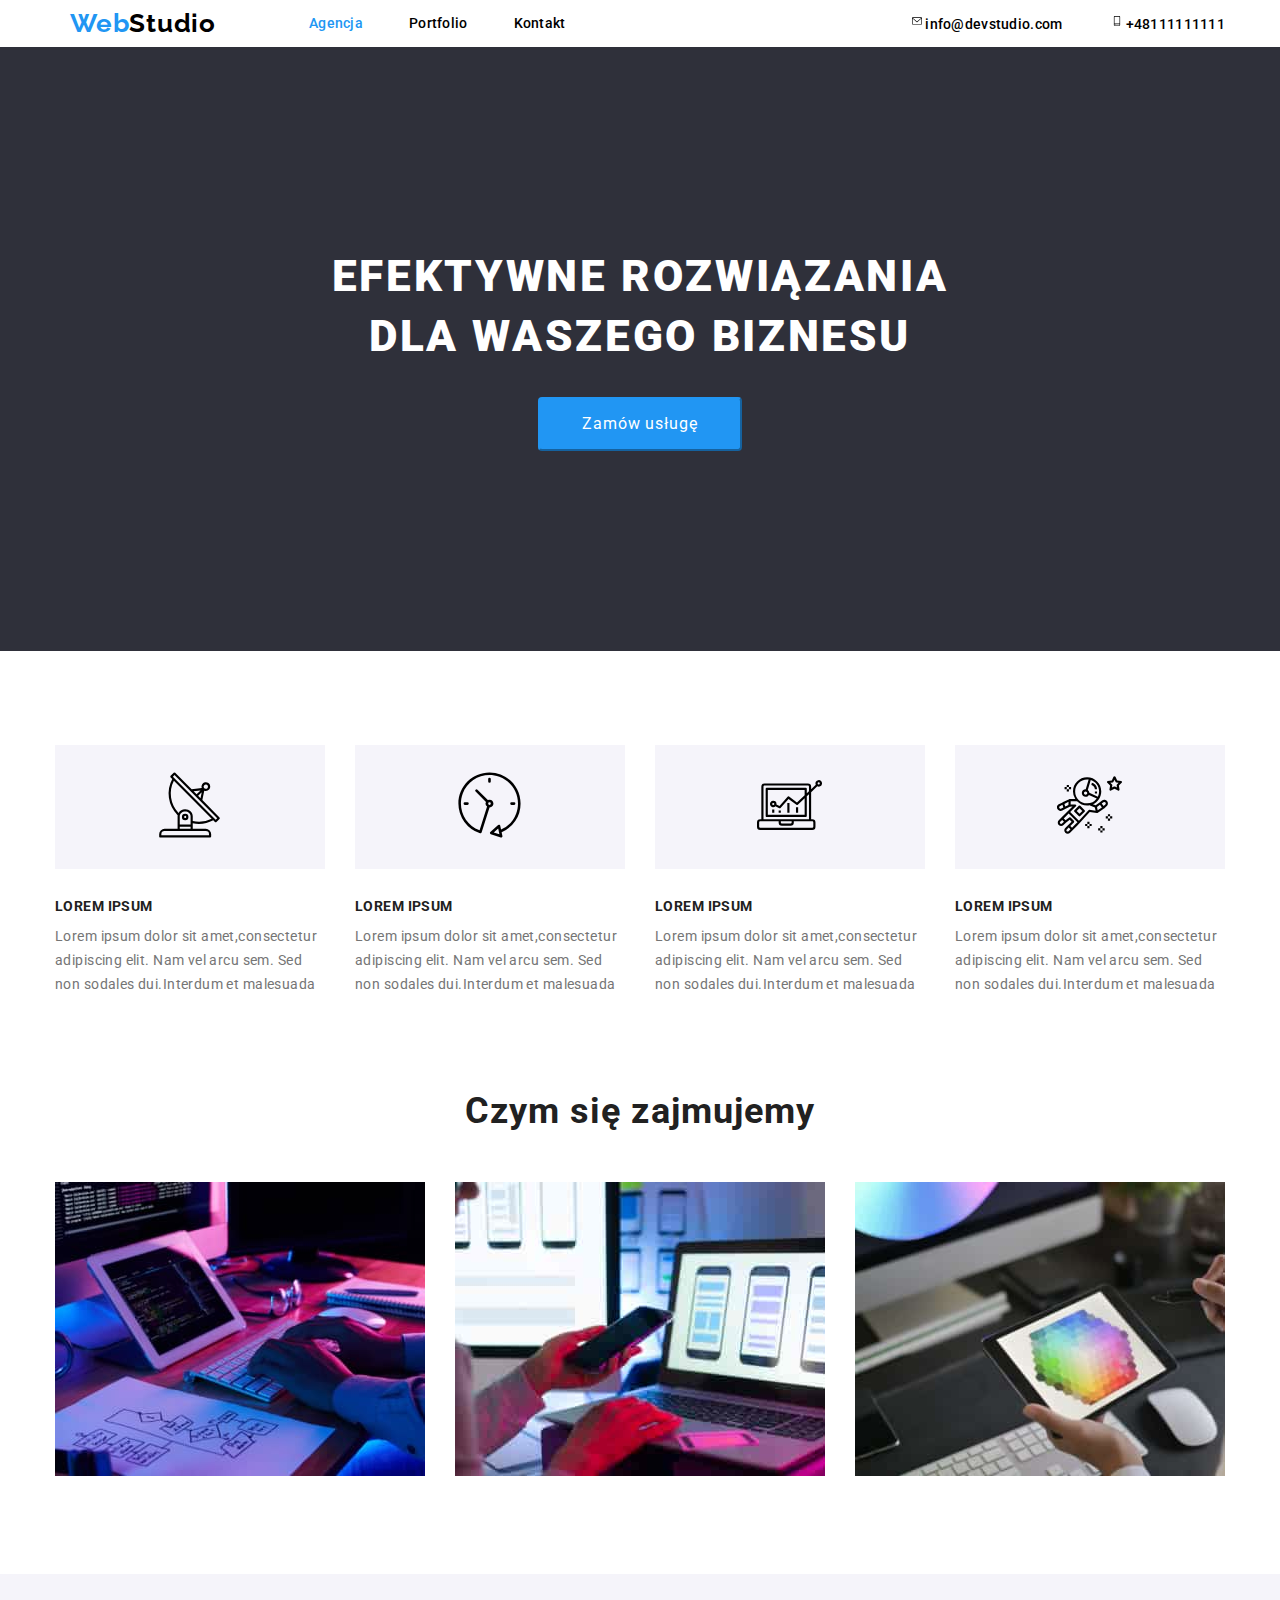
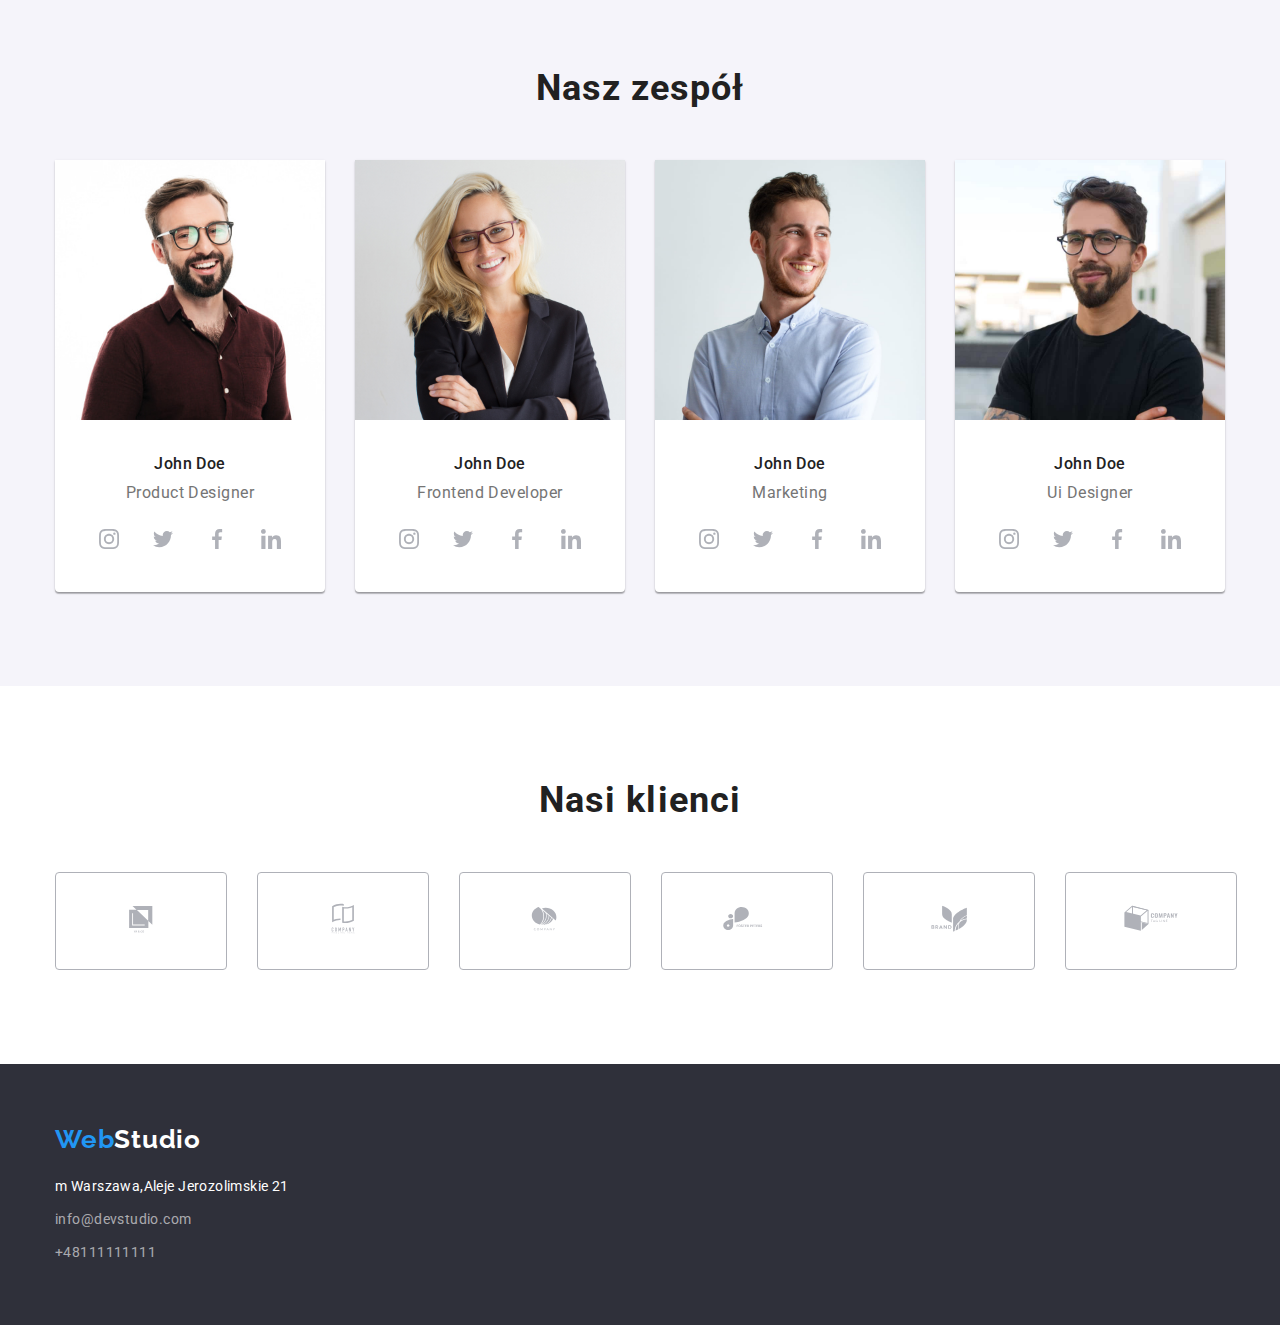
==== index.html @ e97cb391 "after adding icons" ====
<!DOCTYPE html>
<html lang="pl">
	<head>
		<meta charset="UTF-8" />
		<meta http-equiv="X-UA-Compatible" content="IE=edge" />
		<meta name="viewport" content="width=device-width, initial-scale=1.0" />
		<title>Zadanie domowe dla studentow#</title>
		<link rel="preconnect" href="https://fonts.googleapis.com" />
		<link rel="preconnect" href="https://fonts.gstatic.com" crossorigin />

		<link
			rel="stylesheet"
			href="https://cdnjs.cloudflare.com/ajax/libs/modern-normalize/1.0.0/modern-normalize.min.css" />
		<link
			href="https://fonts.googleapis.com/css2?family=Raleway:wght@700&family=Roboto:wght@400;500;700;900&display=swap"
			rel="stylesheet" />
		<link rel="stylesheet" href="css\style.css" />
	</head>
	<body>
		<div class="container"> <!-- container header -->
		
			<header class="headersize">
			<p>
				<a class="logo-size link logo" href="index.html"
					><strong
						><span class="link web-logo">Web</span></span
						><span class="link studio-logo">Studio</span></strong
					></a
				>
			</p>
				<ul class="menu">
					<li>
						<a class="fontsize-link link agencjamargin" href="index.html"
							><span class="link active-color">Agencja</span></a>
					</li>
					<li>
						<a class="fontsize-link link portfoliomargin" href="portfolio.html">Portfolio</a>
					</li> 
					<li>
						<a class="fontsize-link link" href="#">Kontakt</a>
					</li>
				</ul>
			<ul class="contactus">
				<li>
					<a class="fontsize-link link mailto" href="mailto:info@devstudio.com">
						<svg class="icon-envelope" width="10" height="16">
					<use href=".\images\icons.svg#icon-envelope"></use>
					</svg>
						info@devstudio.com</a>
				</li>
				<li>
					<a class="fontsize-link link callus" href="tel:+48111111111">
						<svg class="icon-smartphone" width="10" height="16">
							<use href=".\images\icons.svg#icon-smartphone"></use>
							</svg>
							+48111111111</a>
				</li>
			</ul>
			</header>
</div> <!-- koniec container header -->
			<main>
				<section class="container1">
					<div class="main-title-background">
						<h1 class="maintitle">EFEKTYWNE ROZWIĄZANIA DLA WASZEGO BIZNESU</h1>
						<button class="colorbutton pointer" type="button">
							Zamów usługę
						</button>
					</div>
				</section>
				<section class="section2 container">
					<ul class="loremipsum">
						<li>
							<div class="iconbackground">
							<svg class="icon-antenna1" width="65" height="70">
								<use href=".\images\icons.svg#icon-antenna1"></use>
								</svg>
								</div>
							<h2 class="sidetitle">LOREM IPSUM</h2>
							<p class="text1">
								Lorem ipsum dolor sit amet,consectetur adipiscing elit. Nam vel
								arcu sem. Sed non sodales dui.Interdum et malesuada
							</p>
						</li>
						<li>
							<div class="iconbackground">
								<svg class="icon-clock1" width="65" height="70">
									<use href=".\images\icons.svg#icon-clock1"></use>
									</svg>
							</div>
							

							<h2 class="sidetitle">LOREM IPSUM</h2>
							<p class="text1">
								Lorem ipsum dolor sit amet,consectetur adipiscing elit. Nam vel
								arcu sem. Sed non sodales dui.Interdum et malesuada
							</p>
						</li>
						<li>
							<div class="iconbackground">
								<svg class="icon-diagram1" width="65" height="70">
									<use href=".\images\icons.svg#icon-diagram1"></use>
									</svg>
							</div>
							<h2 class="sidetitle">LOREM IPSUM</h2>
							<p class="text1">
								Lorem ipsum dolor sit amet,consectetur adipiscing elit. Nam vel
								arcu sem. Sed non sodales dui.Interdum et malesuada
							</p>
						</li>
						<li>
							<div class="iconbackground">
								<svg class="icon-astronaut1" width="65" height="70">
									<use href=".\images\icons.svg#icon-astronaut1"></use>
									</svg>
							</div>
							<h2 class="sidetitle">LOREM IPSUM</h2>
							<p class="text1">
								Lorem ipsum dolor sit amet,consectetur adipiscing elit. Nam vel
								arcu sem. Sed non sodales dui.Interdum et malesuada
							</p>
						</li>
					</ul>
				</section>
				<section class="section container">
					<div>
						<h3 class="team">Czym się zajmujemy</h3>
						<ul class="job">
							<li>
								<img class="jobphoto"
									src=".\images\klawiatura.jpg"
									alt="klawiatura"
									width="370"
									height="294" />
							</li>
							<li>
								<img class="jobphoto"
									src=".\images\laptop.jpg"
									alt="laptop"
									width="370"
									height="294" />
							</li>
							<li>
								<img class="jobphoto1"
									src=".\images\tablet.jpg"
									alt="tablet"
									width="370"
									height="294" />
							</li>
						</ul>
					</div>
				</section>
				<section class="section1 <!-- container1 -->">
					<div class="teamimages container1">
						<h2 class="team1">Nasz zespół</h2>
						<ul class="ourteam">
							<li class="imgborder">
								<img class="teamphoto"
									src=".\images\productdesigner.jpg"
									alt="product designer"
									width="270"
									height="260" />
								<h3 class="imgtitle">John Doe</h3>
								<p class="imgtitle2">Product Designer</p>
								<!-- <div class="social"> -->
								<ul class="sociallinks">
									<li>
										<a class="testborder" href="#">
										<svg class="icon-instagram2" width="20" height="20">
											<use href=".\images\icons.svg#icon-instagram2"></use>
											</svg></a>
									</li>
									<li>
										<a class="testborder" href="#">
										<svg class="icon-twitter1" width="20" height="20">
											<use href=".\images\icons.svg#icon-twitter1"></use>
											</svg></a>
									</li>
									<li>
										<a class="testborder" href="#">
										<svg class="icon-facebook1" width="20" height="20">
											<use href=".\images\icons.svg#icon-facebook1"></use>
											</svg></a>
									</li>
									<li>
										<a class="testborder" href="#">
										<svg class="icon-linkedin1" width="20" height="20">
											<use href=".\images\icons.svg#icon-linkedin1"></use>
											</svg></a>
									</li>
								</ul>
								<!-- </div> -->
							</li>
							<li class="imgborder">
								<img class="teamphoto"
									src=".\images\frontenddeveloper.jpg"
									alt="frontend developer"
									width="270"
									height="260" />
								<h3 class="imgtitle">John Doe</h3>
								<p class="imgtitle2">Frontend Developer</p>
							<!-- 	<div class="social"> -->
								<ul class="test">
									<li>
										<a class="testborder" href="#">
										<svg class="icon-instagram2" width="20" height="20">
											<use href=".\images\icons.svg#icon-instagram2"></use>
											</svg></a>
									</li>
									<li>
										<a class="testborder" href="#">
										<svg class="icon-twitter1" width="20" height="20">
											<use href=".\images\icons.svg#icon-twitter1"></use>
											</svg></a>
									</li>
									<li>
										<a class="testborder" href="#">
										<svg class="icon-facebook1" width="20" height="20">
											<use href=".\images\icons.svg#icon-facebook1"></use>
											</svg></a>
									</li>
									<li>
										<a class="testborder" href="#">
										<svg class="icon-linkedin1" width="20" height="20">
											<use href=".\images\icons.svg#icon-linkedin1"></use>
											</svg></a>
									</li>
								</ul>
								<!-- </div> -->
							</li>
							<li class="imgborder">
								<img class="teamphoto"
									src=".\images\marketing.jpg"
									alt="marketing"
									width="270"
									height="260" />
								<h3 class="imgtitle">John Doe</h3>
								<p class="imgtitle2">Marketing</p>
								<!-- <div class="social"> -->
									<ul class="test">
										<li>
											<a class="testborder" href="#">
											<svg class="icon-instagram2" width="20" height="20">
												<use href=".\images\icons.svg#icon-instagram2"></use>
												</svg></a>
										</li>
										<li>
											<a class="testborder" href="#">
											<svg class="icon-twitter1" width="20" height="20">
												<use href=".\images\icons.svg#icon-twitter1"></use>
												</svg></a>
										</li>
										<li>
											<a class="testborder" href="#">
											<svg class="icon-facebook1" width="20" height="20">
												<use href=".\images\icons.svg#icon-facebook1"></use>
												</svg></a>
										</li>
										<li>
											<a class="testborder" href="#">
											<svg class="icon-linkedin1" width="20" height="20">
												<use href=".\images\icons.svg#icon-linkedin1"></use>
												</svg></a>
										</li>
									</ul>
								<!-- </div> -->
							</li>
								<li class="imgborder">
								<img class="teamphoto"
									src=".\images\uidesigner.jpg"
									alt="ui designer"
									width="270"
									height="260" />
								<h3 class="imgtitle">John Doe</h3>
								<p class="imgtitle2">Ui Designer</p>
								<!-- <div class="social"> -->
								<ul class="test">
									<li>
										<a class="testborder" href="#">
										<svg class="icon-instagram2" width="20" height="20">
											<use href=".\images\icons.svg#icon-instagram2"></use>
											</svg></a>
									</li>
									<li>
										<a class="testborder" href="#">
										<svg class="icon-twitter1" width="20" height="20">
											<use href=".\images\icons.svg#icon-twitter1"></use>
											</svg></a>
									</li>
									<li>
										<a class="testborder" href="#">
										<svg class="icon-facebook1" width="20" height="20">
											<use href=".\images\icons.svg#icon-facebook1"></use>
											</svg></a>
									</li>
									<li>
										<a class="testborder" href="#">
										<svg class="icon-linkedin1" width="20" height="20">
											<use href=".\images\icons.svg#icon-linkedin1"></use>
											</svg></a>
									</li>
								</ul>
							<!-- </div> -->
							</li>
						</ul>
					</div>
				</section>
				<section class="section container">
					<div>
						<h3 class="ourcustomers">Nasi klienci</h3>
						<ul class="customers">
							<li class="customerborder">
								<svg class="icon-logo" width="106" height="60">
									<use href="./images/icons.svg#icon-logo"></use>
									</svg>
							</li>
							<li class="customerborder">
								<svg class="icon-logo1" width="106" height="60">
									<use href="./images/icons.svg#icon-logo1"></use>
									</svg>
							</li>
							<li class="customerborder">
								<svg class="icon-logo2" width="106" height="60">
									<use href="./images/icons.svg#icon-logo2"></use>
									</svg>
							</li>
							<li class="customerborder">
								<svg class="icon-logo3" width="106" height="60">
									<use href="./images/icons.svg#icon-logo3"></use>
									</svg>
							</li>
							<li class="customerborder">
								<svg class="icon-logo4" width="106" height="60">
									<use href="./images/icons.svg#icon-logo4"></use>
									</svg>
							</li>
							<li class="customerborder">
								<svg class="icon-logo5" width="106" height="60">
									<use href="./images/icons.svg#icon-logo5"></use>
									</svg>
							</li>
						</ul>
					</div>
				</section>
			</main>
			<footer class="footer-background container1">
				<div class="footeraddress container">
				<div class="footerlogo">
				<p class="footerlogotwo">
					<a class="logo-size link" href="index.html"
						><strong
							><span class="link web-logo">Web</span
							><span class="link studio-logo-footer">Studio</span></strong
						></a>
				</p>
				</div>
				<address>
					<p class="fontsize-address" class="postal-address">
						m Warszawa,Aleje Jerozolimskie 21
					</p>
					<ul class="contactusfooter">
						<li>
							<div class="mailfooter">
							<a class="fontsize-link2" href="mailto:info@devstudio.com"
								>info@devstudio.com</a
							>
							</div>
						</li>
						<li>
							<div class="telfooter">
							<a class="fontsize-link2" href="tel:+48111111111">+48111111111</a>
							</div>
						</li>
					</ul>
				</address>
				</div>
			</footer>

	</body>
</html>
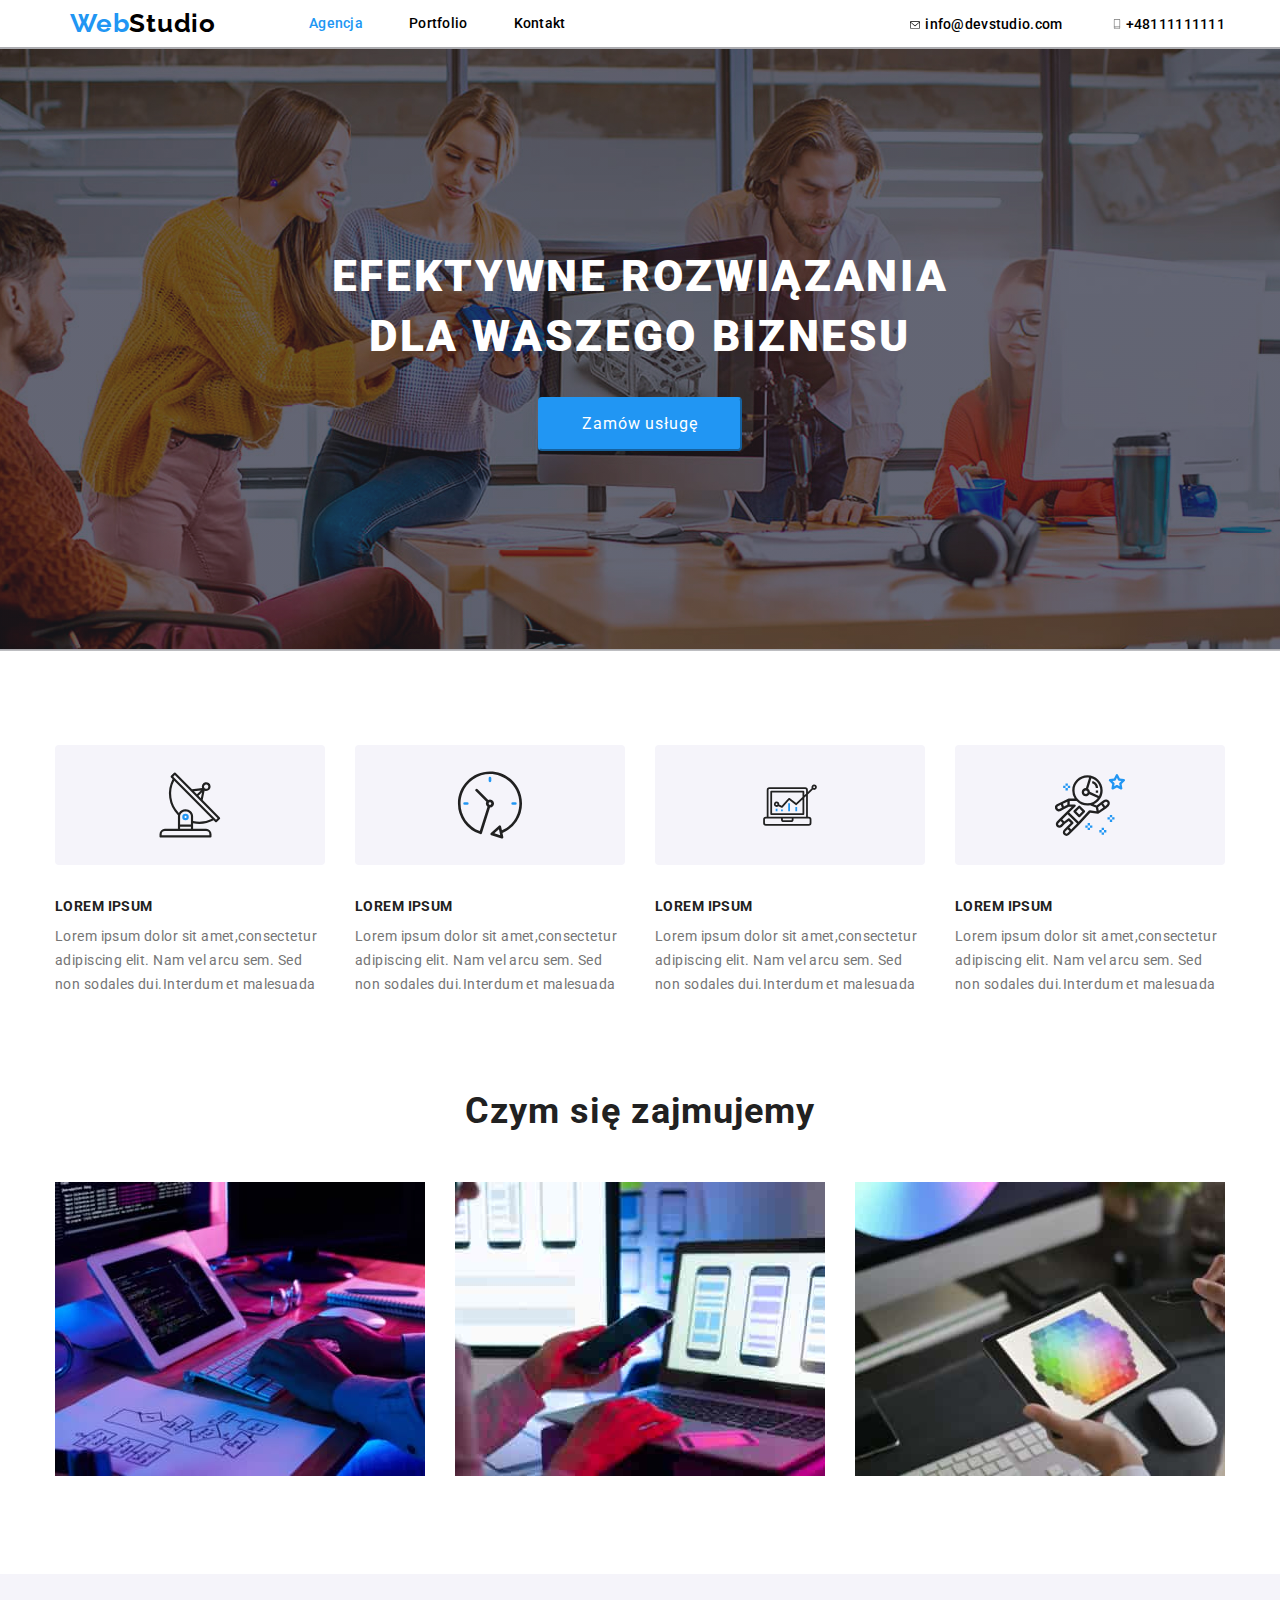
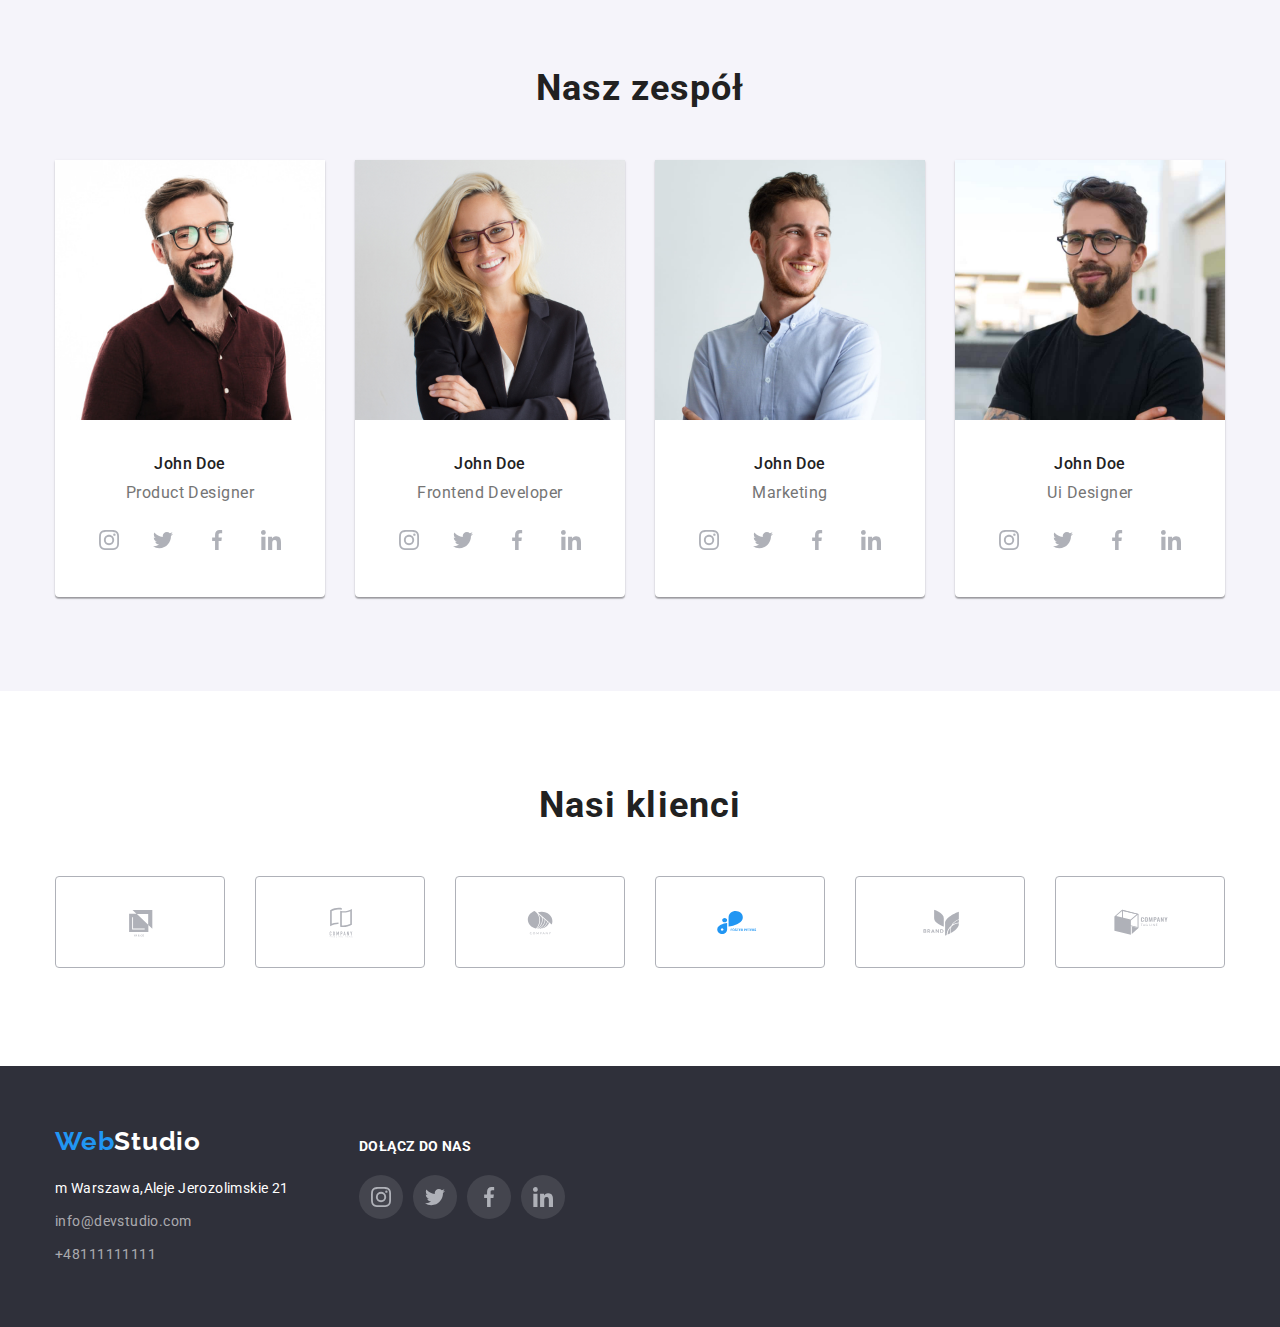
==== commit c36ab707: "finished" ====
--- a/index.html
+++ b/index.html
@@ -43,19 +43,21 @@
 			<ul class="contactus">
 				<li>
 					<a class="fontsize-link link mailto" href="mailto:info@devstudio.com">
-						<svg class="icon-envelope" width="10" height="16">
-					<use href=".\images\icons.svg#icon-envelope"></use>
+						<svg class="icon-envelope" width="12" height="16">
+					<use href=".\images\icons.svg#icon-envelope" width="10" height="16" x="0" y="4px"></use>
 					</svg>
 						info@devstudio.com</a>
 				</li>
 				<li>
 					<a class="fontsize-link link callus" href="tel:+48111111111">
 						<svg class="icon-smartphone" width="10" height="16">
-							<use href=".\images\icons.svg#icon-smartphone"></use>
+							<use href=".\images\icons.svg#icon-smartphone" idth="10" height="16" x="0" y="3px"></use>
 							</svg>
 							+48111111111</a>
 				</li>
 			</ul>
+
+
 			</header>
 </div> <!-- koniec container header -->
 			<main>
@@ -70,11 +72,11 @@
 				<section class="section2 container">
 					<ul class="loremipsum">
 						<li>
-							<div class="iconbackground">
-							<svg class="icon-antenna1" width="65" height="70">
-								<use href=".\images\icons.svg#icon-antenna1"></use>
+						
+							<svg class="icon-antenna1" width="270" height="120">
+								<use href=".\images\icons.svg#icon-antenna1" width="65" height="70" x="102.34px" y="25px" ></use>
 								</svg>
-								</div>
+				
 							<h2 class="sidetitle">LOREM IPSUM</h2>
 							<p class="text1">
 								Lorem ipsum dolor sit amet,consectetur adipiscing elit. Nam vel
@@ -82,13 +84,9 @@
 							</p>
 						</li>
 						<li>
-							<div class="iconbackground">
-								<svg class="icon-clock1" width="65" height="70">
-									<use href=".\images\icons.svg#icon-clock1"></use>
-									</svg>
-							</div>
-							
-
+								<svg class="icon-clock1" width="270" height="120">
+									<use href=".\images\icons.svg#icon-clock1" width="67" height="70" x="101.5px" y="25px" ></use>
+									</svg>
 							<h2 class="sidetitle">LOREM IPSUM</h2>
 							<p class="text1">
 								Lorem ipsum dolor sit amet,consectetur adipiscing elit. Nam vel
@@ -96,11 +94,9 @@
 							</p>
 						</li>
 						<li>
-							<div class="iconbackground">
-								<svg class="icon-diagram1" width="65" height="70">
-									<use href=".\images\icons.svg#icon-diagram1"></use>
-									</svg>
-							</div>
+								<svg class="icon-diagram1" width="270" height="120">
+									<use href=".\images\icons.svg#icon-diagram1" width="70" height="53.69" x="100px" y="33.2px"></use>
+									</svg>
 							<h2 class="sidetitle">LOREM IPSUM</h2>
 							<p class="text1">
 								Lorem ipsum dolor sit amet,consectetur adipiscing elit. Nam vel
@@ -108,11 +104,9 @@
 							</p>
 						</li>
 						<li>
-							<div class="iconbackground">
-								<svg class="icon-astronaut1" width="65" height="70">
-									<use href=".\images\icons.svg#icon-astronaut1"></use>
-									</svg>
-							</div>
+								<svg class="icon-astronaut1" width="270" height="120">
+									<use href=".\images\icons.svg#icon-astronaut1" width="70" height="70" x="100px" y="25px" ></use>
+									</svg>
 							<h2 class="sidetitle">LOREM IPSUM</h2>
 							<p class="text1">
 								Lorem ipsum dolor sit amet,consectetur adipiscing elit. Nam vel
@@ -161,34 +155,32 @@
 									height="260" />
 								<h3 class="imgtitle">John Doe</h3>
 								<p class="imgtitle2">Product Designer</p>
-								<!-- <div class="social"> -->
 								<ul class="sociallinks">
 									<li>
-										<a class="testborder" href="#">
-										<svg class="icon-instagram2" width="20" height="20">
-											<use href=".\images\icons.svg#icon-instagram2"></use>
-											</svg></a>
-									</li>
-									<li>
-										<a class="testborder" href="#">
-										<svg class="icon-twitter1" width="20" height="20">
-											<use href=".\images\icons.svg#icon-twitter1"></use>
-											</svg></a>
-									</li>
-									<li>
-										<a class="testborder" href="#">
-										<svg class="icon-facebook1" width="20" height="20">
-											<use href=".\images\icons.svg#icon-facebook1"></use>
-											</svg></a>
-									</li>
-									<li>
-										<a class="testborder" href="#">
-										<svg class="icon-linkedin1" width="20" height="20">
-											<use href=".\images\icons.svg#icon-linkedin1"></use>
+										<a href="#">
+										<svg class="icon-instagram2" width="44" height="44">
+											<use href=".\images\icons.svg#icon-instagram2" width="20" height="20" x="12px" y="12px"></use>
+											</svg></a>
+									</li>
+									<li>
+										<a href="#">
+										<svg class="icon-twitter1" width="44" height="44">
+											<use href=".\images\icons.svg#icon-twitter1" width="20" height="20" x="12px" y="12px"></use>
+											</svg></a>
+									</li>
+									<li>
+										<a href="#">
+										<svg class="icon-facebook1" width="44" height="44">
+											<use href=".\images\icons.svg#icon-facebook1" width="20" height="20" x="12px" y="12px" ></use>
+											</svg></a>
+									</li>
+									<li>
+										<a href="#">
+										<svg class="icon-linkedin1" width="44" height="44">
+											<use href=".\images\icons.svg#icon-linkedin1" width="20" height="20" x="12px" y="12px" ></use>
 											</svg></a>
 									</li>
 								</ul>
-								<!-- </div> -->
 							</li>
 							<li class="imgborder">
 								<img class="teamphoto"
@@ -198,34 +190,33 @@
 									height="260" />
 								<h3 class="imgtitle">John Doe</h3>
 								<p class="imgtitle2">Frontend Developer</p>
-							<!-- 	<div class="social"> -->
-								<ul class="test">
-									<li>
-										<a class="testborder" href="#">
-										<svg class="icon-instagram2" width="20" height="20">
-											<use href=".\images\icons.svg#icon-instagram2"></use>
-											</svg></a>
-									</li>
-									<li>
-										<a class="testborder" href="#">
-										<svg class="icon-twitter1" width="20" height="20">
-											<use href=".\images\icons.svg#icon-twitter1"></use>
-											</svg></a>
-									</li>
-									<li>
-										<a class="testborder" href="#">
-										<svg class="icon-facebook1" width="20" height="20">
-											<use href=".\images\icons.svg#icon-facebook1"></use>
-											</svg></a>
-									</li>
-									<li>
-										<a class="testborder" href="#">
-										<svg class="icon-linkedin1" width="20" height="20">
-											<use href=".\images\icons.svg#icon-linkedin1"></use>
+								<ul class="sociallinks">
+									<li>
+										<a href="#">
+										<svg class="icon-instagram2" width="44" height="44">
+											<use href=".\images\icons.svg#icon-instagram2" width="20" height="20" x="12px" y="12px"></use>
+											</svg></a>
+									</li>
+									<li>
+										<a href="#">
+										<svg class="icon-twitter1" width="44" height="44">
+											<use href=".\images\icons.svg#icon-twitter1" width="20" height="20" x="12px" y="12px"></use>
+											</svg></a>
+									</li>
+									<li>
+										<a href="#">
+										<svg class="icon-facebook1" width="44" height="44">
+											<use href=".\images\icons.svg#icon-facebook1" width="20" height="20" x="12px" y="12px" ></use>
+											</svg></a>
+									</li>
+									<li>
+										<a href="#">
+										<svg class="icon-linkedin1" width="44" height="44">
+											<use href=".\images\icons.svg#icon-linkedin1" width="20" height="20" x="12px" y="12px" ></use>
 											</svg></a>
 									</li>
 								</ul>
-								<!-- </div> -->
+								
 							</li>
 							<li class="imgborder">
 								<img class="teamphoto"
@@ -235,34 +226,33 @@
 									height="260" />
 								<h3 class="imgtitle">John Doe</h3>
 								<p class="imgtitle2">Marketing</p>
-								<!-- <div class="social"> -->
-									<ul class="test">
-										<li>
-											<a class="testborder" href="#">
-											<svg class="icon-instagram2" width="20" height="20">
-												<use href=".\images\icons.svg#icon-instagram2"></use>
-												</svg></a>
-										</li>
-										<li>
-											<a class="testborder" href="#">
-											<svg class="icon-twitter1" width="20" height="20">
-												<use href=".\images\icons.svg#icon-twitter1"></use>
-												</svg></a>
-										</li>
-										<li>
-											<a class="testborder" href="#">
-											<svg class="icon-facebook1" width="20" height="20">
-												<use href=".\images\icons.svg#icon-facebook1"></use>
-												</svg></a>
-										</li>
-										<li>
-											<a class="testborder" href="#">
-											<svg class="icon-linkedin1" width="20" height="20">
-												<use href=".\images\icons.svg#icon-linkedin1"></use>
-												</svg></a>
-										</li>
-									</ul>
-								<!-- </div> -->
+								<ul class="sociallinks">
+									<li>
+										<a href="#">
+										<svg class="icon-instagram2" width="44" height="44">
+											<use href=".\images\icons.svg#icon-instagram2" width="20" height="20" x="12px" y="12px"></use>
+											</svg></a>
+									</li>
+									<li>
+										<a href="#">
+										<svg class="icon-twitter1" width="44" height="44">
+											<use href=".\images\icons.svg#icon-twitter1" width="20" height="20" x="12px" y="12px"></use>
+											</svg></a>
+									</li>
+									<li>
+										<a href="#">
+										<svg class="icon-facebook1" width="44" height="44">
+											<use href=".\images\icons.svg#icon-facebook1" width="20" height="20" x="12px" y="12px" ></use>
+											</svg></a>
+									</li>
+									<li>
+										<a href="#">
+										<svg class="icon-linkedin1" width="44" height="44">
+											<use href=".\images\icons.svg#icon-linkedin1" width="20" height="20" x="12px" y="12px" ></use>
+											</svg></a>
+									</li>
+								</ul>
+									
 							</li>
 								<li class="imgborder">
 								<img class="teamphoto"
@@ -272,34 +262,32 @@
 									height="260" />
 								<h3 class="imgtitle">John Doe</h3>
 								<p class="imgtitle2">Ui Designer</p>
-								<!-- <div class="social"> -->
-								<ul class="test">
-									<li>
-										<a class="testborder" href="#">
-										<svg class="icon-instagram2" width="20" height="20">
-											<use href=".\images\icons.svg#icon-instagram2"></use>
-											</svg></a>
-									</li>
-									<li>
-										<a class="testborder" href="#">
-										<svg class="icon-twitter1" width="20" height="20">
-											<use href=".\images\icons.svg#icon-twitter1"></use>
-											</svg></a>
-									</li>
-									<li>
-										<a class="testborder" href="#">
-										<svg class="icon-facebook1" width="20" height="20">
-											<use href=".\images\icons.svg#icon-facebook1"></use>
-											</svg></a>
-									</li>
-									<li>
-										<a class="testborder" href="#">
-										<svg class="icon-linkedin1" width="20" height="20">
-											<use href=".\images\icons.svg#icon-linkedin1"></use>
+								<ul class="sociallinks">
+									<li>
+										<a href="#">
+										<svg class="icon-instagram2" width="44" height="44">
+											<use href=".\images\icons.svg#icon-instagram2" width="20" height="20" x="12px" y="12px"></use>
+											</svg></a>
+									</li>
+									<li>
+										<a href="#">
+										<svg class="icon-twitter1" width="44" height="44">
+											<use href=".\images\icons.svg#icon-twitter1" width="20" height="20" x="12px" y="12px"></use>
+											</svg></a>
+									</li>
+									<li>
+										<a href="#">
+										<svg class="icon-facebook1" width="44" height="44">
+											<use href=".\images\icons.svg#icon-facebook1" width="20" height="20" x="12px" y="12px" ></use>
+											</svg></a>
+									</li>
+									<li> 
+										<a href="#">
+										<svg class="icon-linkedin1" width="44" height="44">
+											<use href=".\images\icons.svg#icon-linkedin1" width="20" height="20" x="12px" y="12px" ></use>
 											</svg></a>
 									</li>
 								</ul>
-							<!-- </div> -->
 							</li>
 						</ul>
 					</div>
@@ -308,34 +296,34 @@
 					<div>
 						<h3 class="ourcustomers">Nasi klienci</h3>
 						<ul class="customers">
-							<li class="customerborder">
-								<svg class="icon-logo" width="106" height="60">
-									<use href="./images/icons.svg#icon-logo"></use>
-									</svg>
-							</li>
-							<li class="customerborder">
-								<svg class="icon-logo1" width="106" height="60">
-									<use href="./images/icons.svg#icon-logo1"></use>
-									</svg>
-							</li>
-							<li class="customerborder">
-								<svg class="icon-logo2" width="106" height="60">
-									<use href="./images/icons.svg#icon-logo2"></use>
-									</svg>
-							</li>
-							<li class="customerborder">
-								<svg class="icon-logo3" width="106" height="60">
-									<use href="./images/icons.svg#icon-logo3"></use>
-									</svg>
-							</li>
-							<li class="customerborder">
-								<svg class="icon-logo4" width="106" height="60">
-									<use href="./images/icons.svg#icon-logo4"></use>
-									</svg>
-							</li>
-							<li class="customerborder">
-								<svg class="icon-logo5" width="106" height="60">
-									<use href="./images/icons.svg#icon-logo5"></use>
+							<li class=>
+								<svg class="icon-logo" width="170" height="92">
+									<use href="./images/icons.svg#icon-logo" width="106" height="60" x="32px" y="16px"></use>
+									</svg>
+							</li>
+							<li>
+								<svg class="icon-logo1" width="170" height="92">
+									<use href="./images/icons.svg#icon-logo1" width="106" height="60" x="32px" y="16px"></use>
+									</svg>
+							</li>
+							<li>
+								<svg class="icon-logo2" width="170" height="92">
+									<use href="./images/icons.svg#icon-logo2" width="106" height="60" x="32px" y="16px"></use>
+									</svg>
+							</li>
+							<li>
+								<svg class="icon-logo3" width="170" height="92">
+									<use href="./images/icons.svg#icon-logo3" width="106" height="60" x="32px" y="16px"></use>
+									</svg>
+							</li>
+							<li>
+								<svg class="icon-logo4" width="170" height="92">
+									<use href="./images/icons.svg#icon-logo4" width="106" height="60" x="32px" y="16px"></use>
+									</svg>
+							</li>
+							<li>
+								<svg class="icon-logo5" width="170" height="92">
+									<use href="./images/icons.svg#icon-logo5" width="106" height="60" x="32px" y="16px"></use>
 									</svg>
 							</li>
 						</ul>
@@ -343,7 +331,8 @@
 				</section>
 			</main>
 			<footer class="footer-background container1">
-				<div class="footeraddress container">
+				<div class="footerdetails container">
+				<div class="footeraddress">
 				<div class="footerlogo">
 				<p class="footerlogotwo">
 					<a class="logo-size link" href="index.html"
@@ -352,7 +341,7 @@
 							><span class="link studio-logo-footer">Studio</span></strong
 						></a>
 				</p>
-				</div>
+				</div> <!-- koniec footerlogo -->
 				<address>
 					<p class="fontsize-address" class="postal-address">
 						m Warszawa,Aleje Jerozolimskie 21
@@ -372,7 +361,38 @@
 						</li>
 					</ul>
 				</address>
-				</div>
+				</div> <!-- koniec footeraddress container -->
+				<div class="footersociallinks">
+					<p class="joinus">Dołącz do nas</p>
+					<ul class="sociallinks2">
+						<li>
+							<a href="#">
+							<svg class="footer-icon-instagram2" width="44" height="44">
+								<use href=".\images\icons.svg#icon-instagram2" width="20" height="20" x="12px" y="12px"></use>
+								</svg></a>
+						</li>
+						<li>
+							<a href="#">
+							<svg class="footer-icon-twitter1" width="44" height="44">
+								<use href=".\images\icons.svg#icon-twitter1" width="20" height="20" x="12px" y="12px"></use>
+								</svg></a>
+						</li>
+						<li>
+							<a href="#">
+							<svg class="footer-icon-facebook1" width="44" height="44">
+								<use href=".\images\icons.svg#icon-facebook1" width="20" height="20" x="12px" y="12px" ></use>
+								</svg></a>
+						</li>
+						<li>
+							<a href="#">
+							<svg class="footer-icon-linkedin1" width="44" height="44">
+								<use href=".\images\icons.svg#icon-linkedin1" width="20" height="20" x="12px" y="12px" ></use>
+								</svg></a>
+						</li>
+					</ul>
+							
+							</div>
+				</div> <!-- koniec footerdetails -->
 			</footer>
 
 	</body>
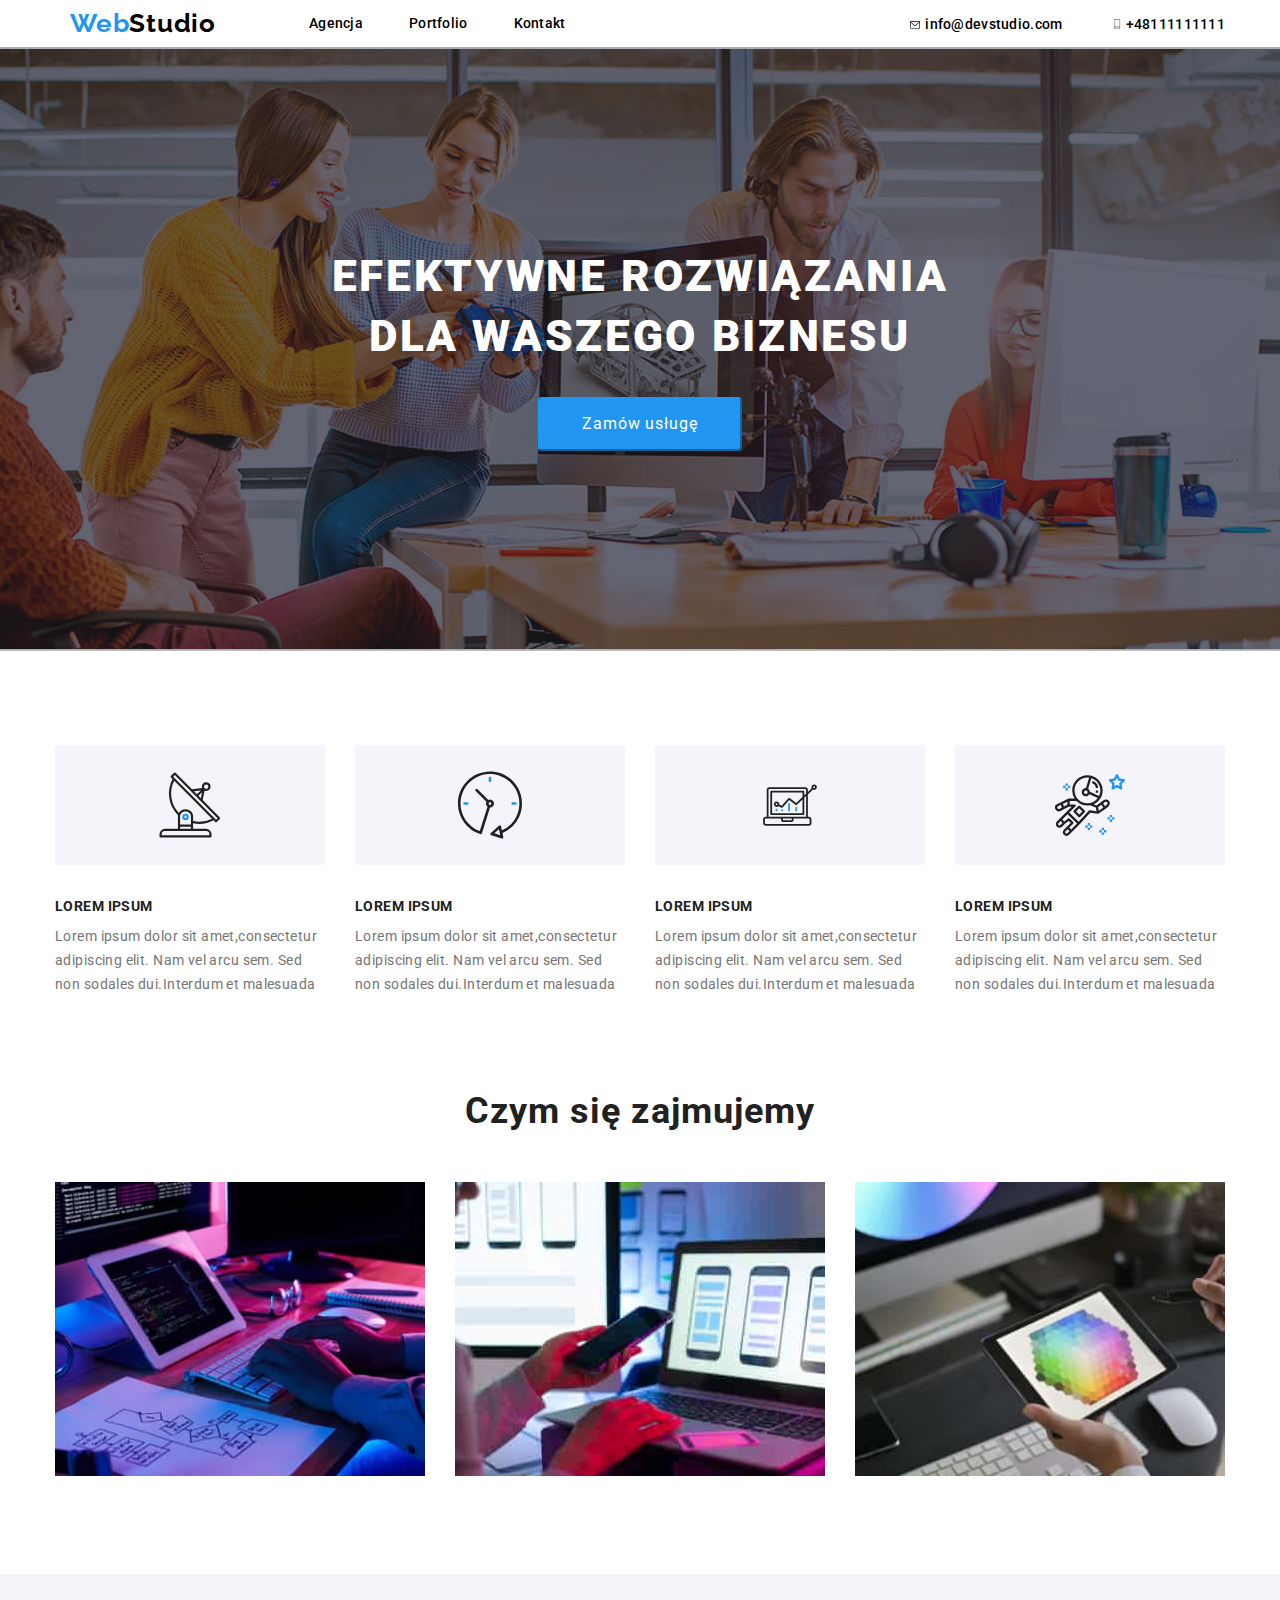
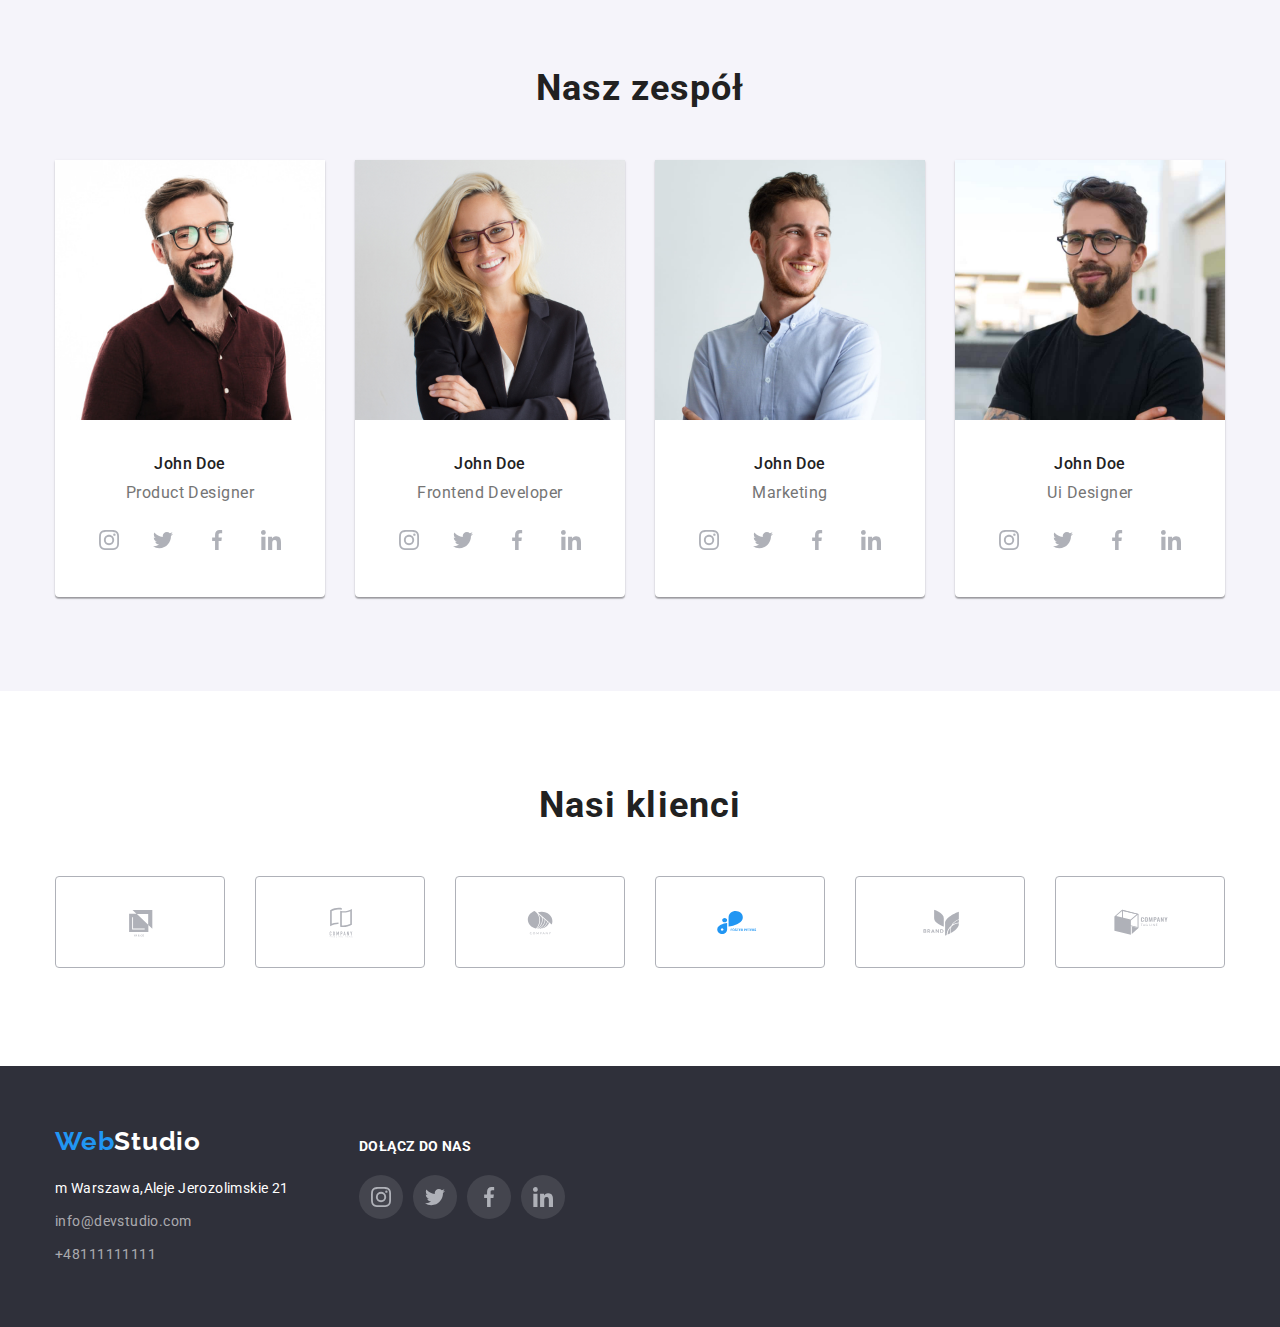
==== commit 2d2aa84d: "after last correct" ====
--- a/index.html
+++ b/index.html
@@ -44,14 +44,14 @@
 				<li>
 					<a class="fontsize-link link mailto" href="mailto:info@devstudio.com">
 						<svg class="icon-envelope" width="12" height="16">
-					<use href=".\images\icons.svg#icon-envelope" width="10" height="16" x="0" y="4px"></use>
+					<use href="./images/icons.svg#icon-envelope" width="10" height="16" x="0" y="4px"></use>
 					</svg>
 						info@devstudio.com</a>
 				</li>
 				<li>
 					<a class="fontsize-link link callus" href="tel:+48111111111">
 						<svg class="icon-smartphone" width="10" height="16">
-							<use href=".\images\icons.svg#icon-smartphone" idth="10" height="16" x="0" y="3px"></use>
+							<use href="./images/icons.svg#icon-smartphone" idth="10" height="16" x="0" y="3px"></use>
 							</svg>
 							+48111111111</a>
 				</li>
@@ -74,7 +74,7 @@
 						<li>
 						
 							<svg class="icon-antenna1" width="270" height="120">
-								<use href=".\images\icons.svg#icon-antenna1" width="65" height="70" x="102.34px" y="25px" ></use>
+								<use href="./images/icons.svg#icon-antenna1" width="65" height="70" x="102.34px" y="25px" ></use>
 								</svg>
 				
 							<h2 class="sidetitle">LOREM IPSUM</h2>
@@ -85,7 +85,7 @@
 						</li>
 						<li>
 								<svg class="icon-clock1" width="270" height="120">
-									<use href=".\images\icons.svg#icon-clock1" width="67" height="70" x="101.5px" y="25px" ></use>
+									<use href="./images/icons.svg#icon-clock1" width="67" height="70" x="101.5px" y="25px" ></use>
 									</svg>
 							<h2 class="sidetitle">LOREM IPSUM</h2>
 							<p class="text1">
@@ -95,7 +95,7 @@
 						</li>
 						<li>
 								<svg class="icon-diagram1" width="270" height="120">
-									<use href=".\images\icons.svg#icon-diagram1" width="70" height="53.69" x="100px" y="33.2px"></use>
+									<use href="./images/icons.svg#icon-diagram1" width="70" height="53.69" x="100px" y="33.2px"></use>
 									</svg>
 							<h2 class="sidetitle">LOREM IPSUM</h2>
 							<p class="text1">
@@ -105,7 +105,7 @@
 						</li>
 						<li>
 								<svg class="icon-astronaut1" width="270" height="120">
-									<use href=".\images\icons.svg#icon-astronaut1" width="70" height="70" x="100px" y="25px" ></use>
+									<use href="./images/icons.svg#icon-astronaut1" width="70" height="70" x="100px" y="25px" ></use>
 									</svg>
 							<h2 class="sidetitle">LOREM IPSUM</h2>
 							<p class="text1">
@@ -121,21 +121,21 @@
 						<ul class="job">
 							<li>
 								<img class="jobphoto"
-									src=".\images\klawiatura.jpg"
+									src="./images/klawiatura.jpg"
 									alt="klawiatura"
 									width="370"
 									height="294" />
 							</li>
 							<li>
 								<img class="jobphoto"
-									src=".\images\laptop.jpg"
+									src="./images/laptop.jpg"
 									alt="laptop"
 									width="370"
 									height="294" />
 							</li>
 							<li>
 								<img class="jobphoto1"
-									src=".\images\tablet.jpg"
+									src="./images/tablet.jpg"
 									alt="tablet"
 									width="370"
 									height="294" />
@@ -149,7 +149,7 @@
 						<ul class="ourteam">
 							<li class="imgborder">
 								<img class="teamphoto"
-									src=".\images\productdesigner.jpg"
+									src="./images/productdesigner.jpg"
 									alt="product designer"
 									width="270"
 									height="260" />
@@ -159,32 +159,32 @@
 									<li>
 										<a href="#">
 										<svg class="icon-instagram2" width="44" height="44">
-											<use href=".\images\icons.svg#icon-instagram2" width="20" height="20" x="12px" y="12px"></use>
+											<use href="./images/icons.svg#icon-instagram2" width="20" height="20" x="12px" y="12px"></use>
 											</svg></a>
 									</li>
 									<li>
 										<a href="#">
 										<svg class="icon-twitter1" width="44" height="44">
-											<use href=".\images\icons.svg#icon-twitter1" width="20" height="20" x="12px" y="12px"></use>
+											<use href="./images/icons.svg#icon-twitter1" width="20" height="20" x="12px" y="12px"></use>
 											</svg></a>
 									</li>
 									<li>
 										<a href="#">
 										<svg class="icon-facebook1" width="44" height="44">
-											<use href=".\images\icons.svg#icon-facebook1" width="20" height="20" x="12px" y="12px" ></use>
+											<use href="./images/icons.svg#icon-facebook1" width="20" height="20" x="12px" y="12px" ></use>
 											</svg></a>
 									</li>
 									<li>
 										<a href="#">
 										<svg class="icon-linkedin1" width="44" height="44">
-											<use href=".\images\icons.svg#icon-linkedin1" width="20" height="20" x="12px" y="12px" ></use>
+											<use href="./images/icons.svg#icon-linkedin1" width="20" height="20" x="12px" y="12px" ></use>
 											</svg></a>
 									</li>
 								</ul>
 							</li>
 							<li class="imgborder">
 								<img class="teamphoto"
-									src=".\images\frontenddeveloper.jpg"
+									src="./images/frontenddeveloper.jpg"
 									alt="frontend developer"
 									width="270"
 									height="260" />
@@ -194,25 +194,25 @@
 									<li>
 										<a href="#">
 										<svg class="icon-instagram2" width="44" height="44">
-											<use href=".\images\icons.svg#icon-instagram2" width="20" height="20" x="12px" y="12px"></use>
+											<use href="./images/icons.svg#icon-instagram2" width="20" height="20" x="12px" y="12px"></use>
 											</svg></a>
 									</li>
 									<li>
 										<a href="#">
 										<svg class="icon-twitter1" width="44" height="44">
-											<use href=".\images\icons.svg#icon-twitter1" width="20" height="20" x="12px" y="12px"></use>
+											<use href="./images/icons.svg#icon-twitter1" width="20" height="20" x="12px" y="12px"></use>
 											</svg></a>
 									</li>
 									<li>
 										<a href="#">
 										<svg class="icon-facebook1" width="44" height="44">
-											<use href=".\images\icons.svg#icon-facebook1" width="20" height="20" x="12px" y="12px" ></use>
+											<use href="./images/icons.svg#icon-facebook1" width="20" height="20" x="12px" y="12px" ></use>
 											</svg></a>
 									</li>
 									<li>
 										<a href="#">
 										<svg class="icon-linkedin1" width="44" height="44">
-											<use href=".\images\icons.svg#icon-linkedin1" width="20" height="20" x="12px" y="12px" ></use>
+											<use href="./images/icons.svg#icon-linkedin1" width="20" height="20" x="12px" y="12px" ></use>
 											</svg></a>
 									</li>
 								</ul>
@@ -220,7 +220,7 @@
 							</li>
 							<li class="imgborder">
 								<img class="teamphoto"
-									src=".\images\marketing.jpg"
+									src="./images/marketing.jpg"
 									alt="marketing"
 									width="270"
 									height="260" />
@@ -230,25 +230,25 @@
 									<li>
 										<a href="#">
 										<svg class="icon-instagram2" width="44" height="44">
-											<use href=".\images\icons.svg#icon-instagram2" width="20" height="20" x="12px" y="12px"></use>
+											<use href="./images/icons.svg#icon-instagram2" width="20" height="20" x="12px" y="12px"></use>
 											</svg></a>
 									</li>
 									<li>
 										<a href="#">
 										<svg class="icon-twitter1" width="44" height="44">
-											<use href=".\images\icons.svg#icon-twitter1" width="20" height="20" x="12px" y="12px"></use>
+											<use href="./images/icons.svg#icon-twitter1" width="20" height="20" x="12px" y="12px"></use>
 											</svg></a>
 									</li>
 									<li>
 										<a href="#">
 										<svg class="icon-facebook1" width="44" height="44">
-											<use href=".\images\icons.svg#icon-facebook1" width="20" height="20" x="12px" y="12px" ></use>
+											<use href="./images/icons.svg#icon-facebook1" width="20" height="20" x="12px" y="12px" ></use>
 											</svg></a>
 									</li>
 									<li>
 										<a href="#">
 										<svg class="icon-linkedin1" width="44" height="44">
-											<use href=".\images\icons.svg#icon-linkedin1" width="20" height="20" x="12px" y="12px" ></use>
+											<use href="./images/icons.svg#icon-linkedin1" width="20" height="20" x="12px" y="12px" ></use>
 											</svg></a>
 									</li>
 								</ul>
@@ -256,7 +256,7 @@
 							</li>
 								<li class="imgborder">
 								<img class="teamphoto"
-									src=".\images\uidesigner.jpg"
+									src="./images/uidesigner.jpg"
 									alt="ui designer"
 									width="270"
 									height="260" />
@@ -266,25 +266,25 @@
 									<li>
 										<a href="#">
 										<svg class="icon-instagram2" width="44" height="44">
-											<use href=".\images\icons.svg#icon-instagram2" width="20" height="20" x="12px" y="12px"></use>
+											<use href="./images/icons.svg#icon-instagram2" width="20" height="20" x="12px" y="12px"></use>
 											</svg></a>
 									</li>
 									<li>
 										<a href="#">
 										<svg class="icon-twitter1" width="44" height="44">
-											<use href=".\images\icons.svg#icon-twitter1" width="20" height="20" x="12px" y="12px"></use>
+											<use href="./images/icons.svg#icon-twitter1" width="20" height="20" x="12px" y="12px"></use>
 											</svg></a>
 									</li>
 									<li>
 										<a href="#">
 										<svg class="icon-facebook1" width="44" height="44">
-											<use href=".\images\icons.svg#icon-facebook1" width="20" height="20" x="12px" y="12px" ></use>
+											<use href="./images/icons.svg#icon-facebook1" width="20" height="20" x="12px" y="12px" ></use>
 											</svg></a>
 									</li>
 									<li> 
 										<a href="#">
 										<svg class="icon-linkedin1" width="44" height="44">
-											<use href=".\images\icons.svg#icon-linkedin1" width="20" height="20" x="12px" y="12px" ></use>
+											<use href="./images/icons.svg#icon-linkedin1" width="20" height="20" x="12px" y="12px" ></use>
 											</svg></a>
 									</li>
 								</ul>
@@ -368,25 +368,25 @@
 						<li>
 							<a href="#">
 							<svg class="footer-icon-instagram2" width="44" height="44">
-								<use href=".\images\icons.svg#icon-instagram2" width="20" height="20" x="12px" y="12px"></use>
+								<use href="./images/icons.svg#icon-instagram2" width="20" height="20" x="12px" y="12px"></use>
 								</svg></a>
 						</li>
 						<li>
 							<a href="#">
 							<svg class="footer-icon-twitter1" width="44" height="44">
-								<use href=".\images\icons.svg#icon-twitter1" width="20" height="20" x="12px" y="12px"></use>
+								<use href="./images/icons.svg#icon-twitter1" width="20" height="20" x="12px" y="12px"></use>
 								</svg></a>
 						</li>
 						<li>
 							<a href="#">
 							<svg class="footer-icon-facebook1" width="44" height="44">
-								<use href=".\images\icons.svg#icon-facebook1" width="20" height="20" x="12px" y="12px" ></use>
+								<use href="./images/icons.svg#icon-facebook1" width="20" height="20" x="12px" y="12px" ></use>
 								</svg></a>
 						</li>
 						<li>
 							<a href="#">
 							<svg class="footer-icon-linkedin1" width="44" height="44">
-								<use href=".\images\icons.svg#icon-linkedin1" width="20" height="20" x="12px" y="12px" ></use>
+								<use href="./images/icons.svg#icon-linkedin1" width="20" height="20" x="12px" y="12px" ></use>
 								</svg></a>
 						</li>
 					</ul>
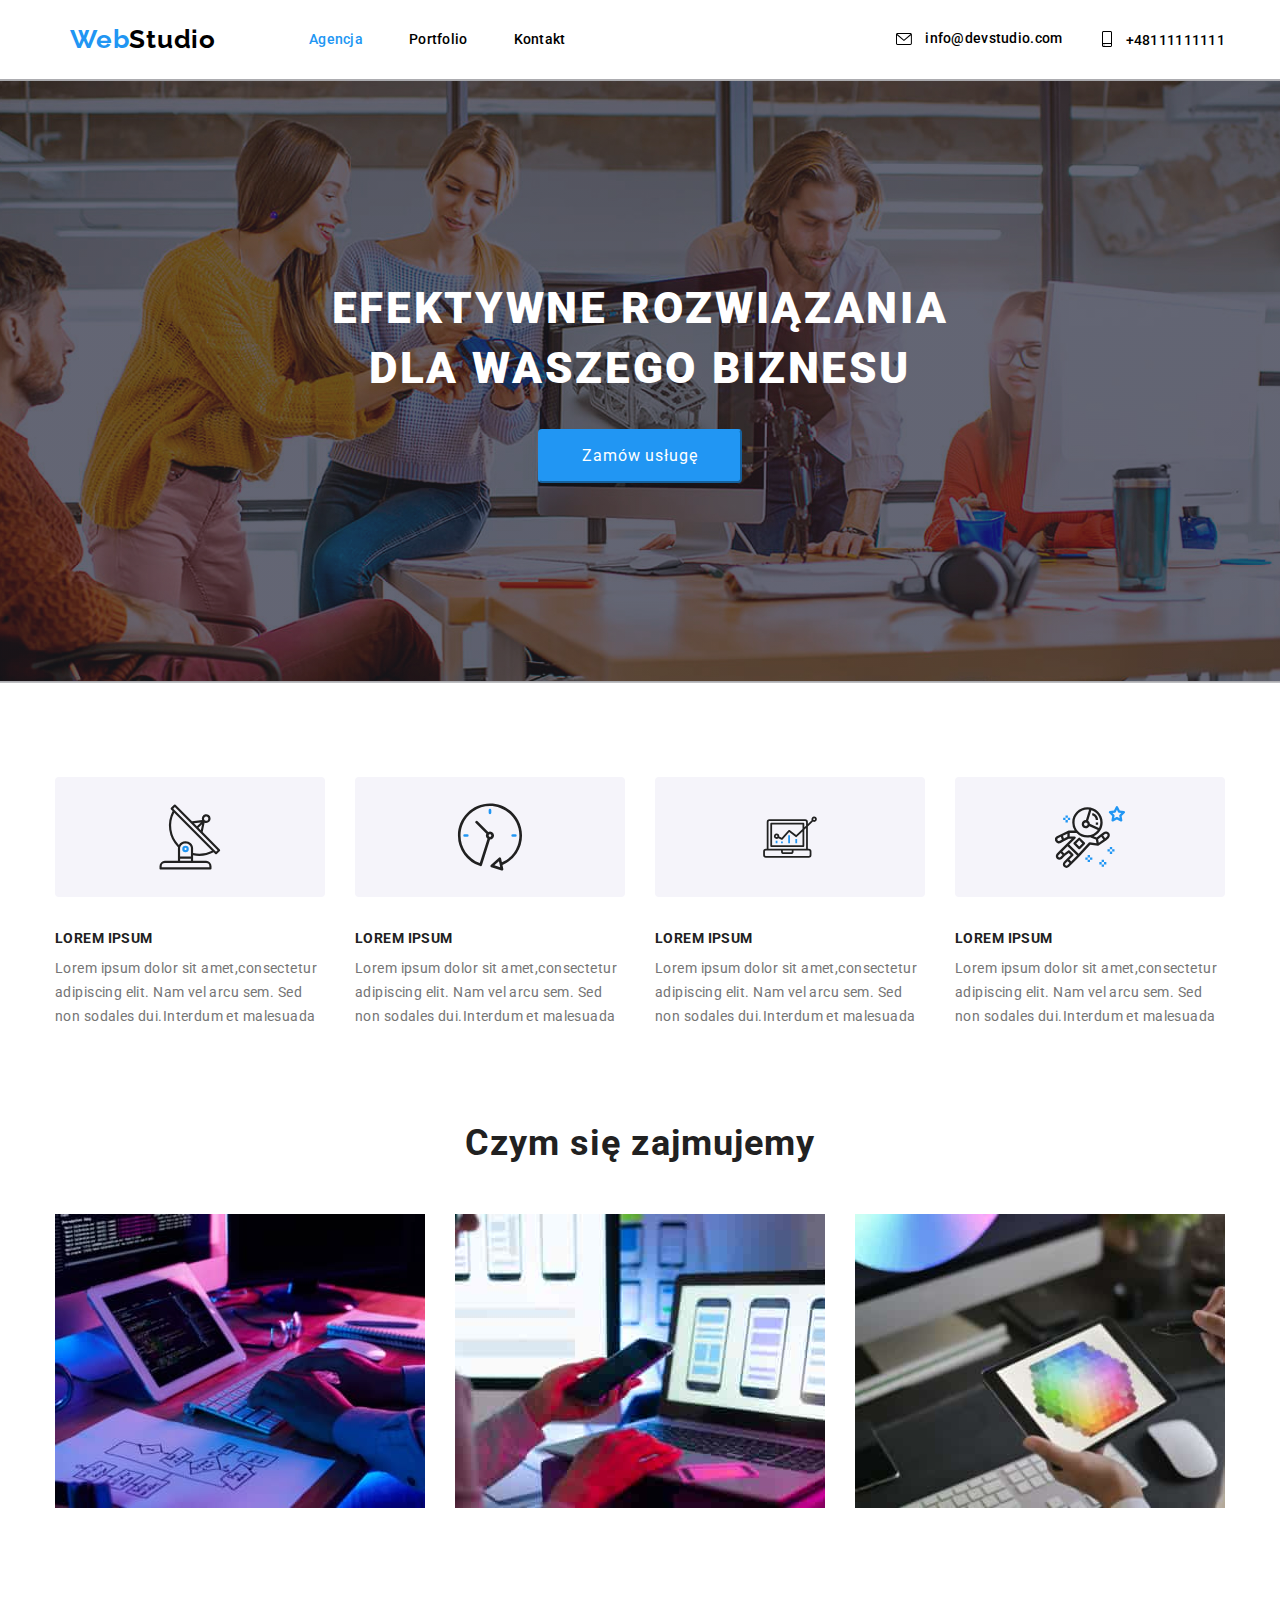
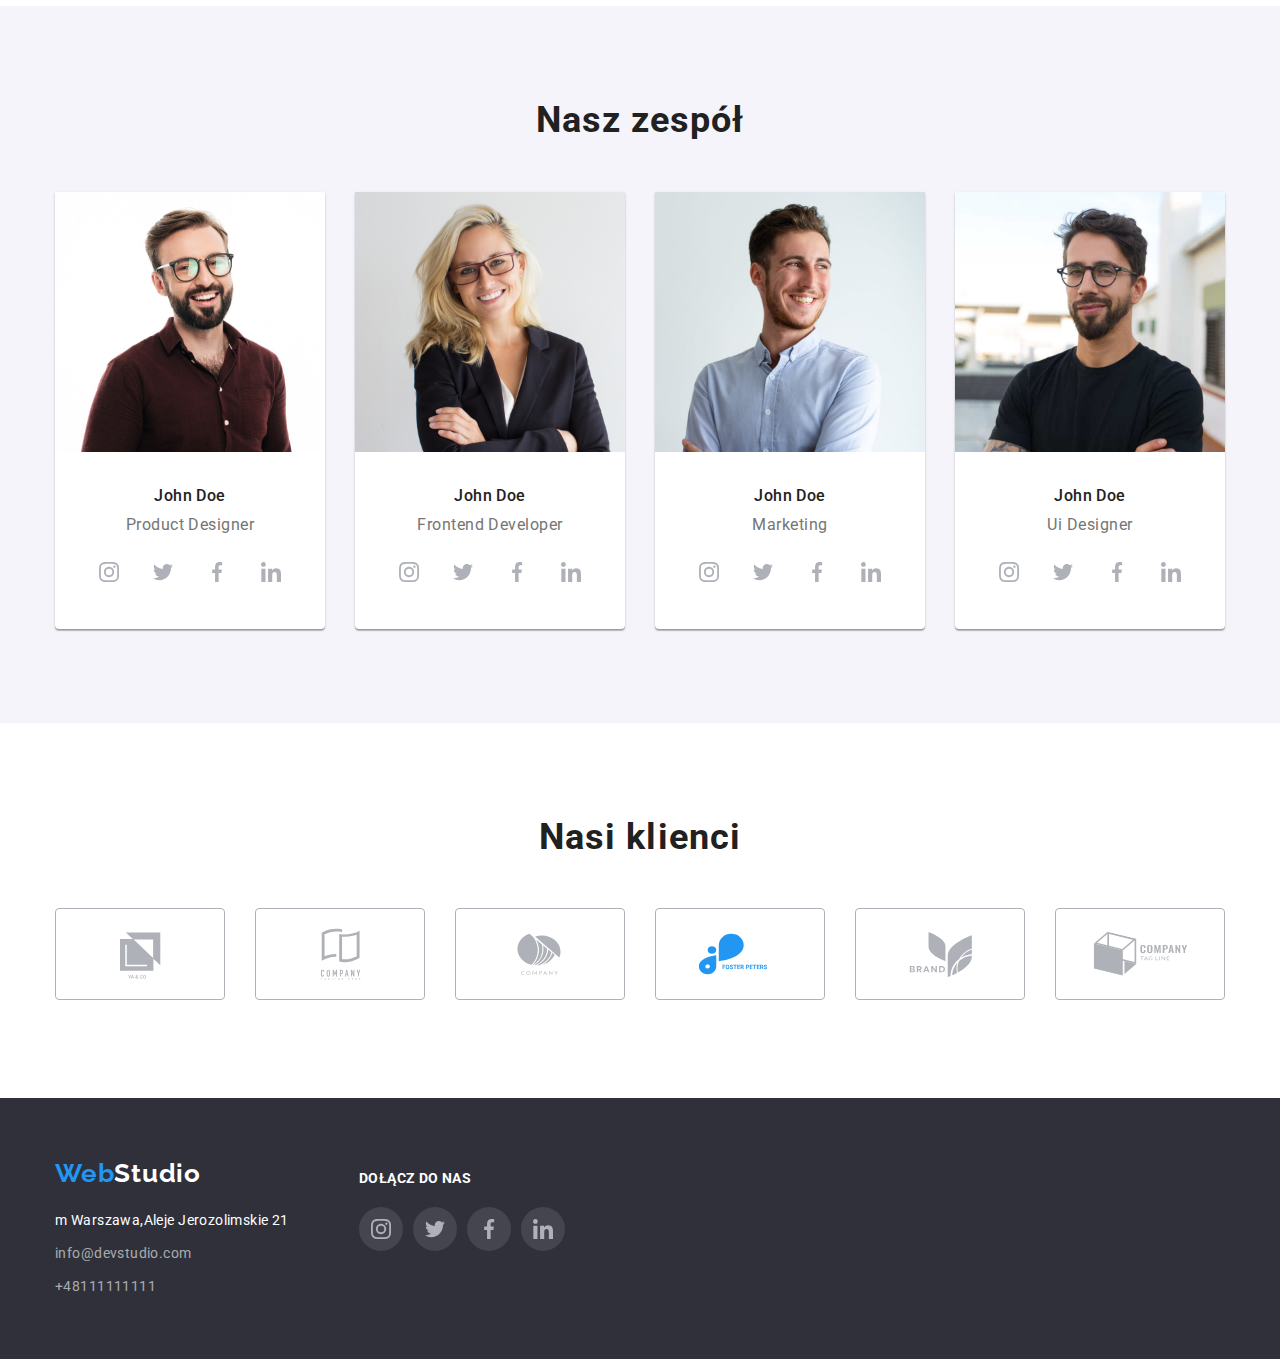
==== commit 2e7d124a: "After mentor's comment 26.10.2022" ====
--- a/index.html
+++ b/index.html
@@ -31,7 +31,7 @@
 				<ul class="menu">
 					<li>
 						<a class="fontsize-link link agencjamargin" href="index.html"
-							><span class="link active-color">Agencja</span></a>
+							><span class="link link-active-color">Agencja</span></a>
 					</li>
 					<li>
 						<a class="fontsize-link link portfoliomargin" href="portfolio.html">Portfolio</a>
@@ -41,17 +41,17 @@
 					</li>
 				</ul>
 			<ul class="contactus">
-				<li>
+				<li class="envelope">
 					<a class="fontsize-link link mailto" href="mailto:info@devstudio.com">
-						<svg class="icon-envelope" width="12" height="16">
-					<use href="./images/icons.svg#icon-envelope" width="10" height="16" x="0" y="4px"></use>
+						<svg class="icon-envelope" width="16" height="12">
+					<use href="./images/icons.svg#icon-envelope1" width="16" height="12" x="0" y="0px"></use>
 					</svg>
 						info@devstudio.com</a>
 				</li>
-				<li>
+				<li class="smartphone">
 					<a class="fontsize-link link callus" href="tel:+48111111111">
 						<svg class="icon-smartphone" width="10" height="16">
-							<use href="./images/icons.svg#icon-smartphone" idth="10" height="16" x="0" y="3px"></use>
+							<use href="./images/icons.svg#icon-smartphone1" width="10" height="16" x="0" y="0px"></use>
 							</svg>
 							+48111111111</a>
 				</li>
@@ -296,35 +296,47 @@
 					<div>
 						<h3 class="ourcustomers">Nasi klienci</h3>
 						<ul class="customers">
-							<li class=>
+							<li>
+								<a class="customerslink" href="#">
 								<svg class="icon-logo" width="170" height="92">
-									<use href="./images/icons.svg#icon-logo" width="106" height="60" x="32px" y="16px"></use>
-									</svg>
-							</li>
-							<li>
+									<use href="./images/icons.svg#icon-logo6" width="106" height="60" x="32px" y="16px"></use>
+									</svg>
+									</a>
+							</li>
+							<li>
+								<a class="customerslink" href="#">
 								<svg class="icon-logo1" width="170" height="92">
-									<use href="./images/icons.svg#icon-logo1" width="106" height="60" x="32px" y="16px"></use>
-									</svg>
-							</li>
-							<li>
+									<use href="./images/icons.svg#icon-logo5" width="106" height="60" x="32px" y="16px"></use>
+									</svg>
+									</a>
+							</li>
+							<li>
+								<a class="customerslink" href="#">
 								<svg class="icon-logo2" width="170" height="92">
-									<use href="./images/icons.svg#icon-logo2" width="106" height="60" x="32px" y="16px"></use>
-									</svg>
-							</li>
-							<li>
+									<use href="./images/icons.svg#icon-logo4" width="106" height="60" x="32px" y="16px"></use>
+									</svg>
+									</a>
+							</li>
+							<li>
+								<a class="customerslink" href="#">
 								<svg class="icon-logo3" width="170" height="92">
 									<use href="./images/icons.svg#icon-logo3" width="106" height="60" x="32px" y="16px"></use>
 									</svg>
-							</li>
-							<li>
+									</a>
+							</li>
+							<li>
+								<a class="customerslink" href="#">
 								<svg class="icon-logo4" width="170" height="92">
-									<use href="./images/icons.svg#icon-logo4" width="106" height="60" x="32px" y="16px"></use>
-									</svg>
-							</li>
-							<li>
+									<use href="./images/icons.svg#icon-logo2" width="106" height="60" x="32px" y="16px"></use>
+									</svg>
+								</a>
+							</li>
+							<li>
+								<a class="customerslink" href="#">
 								<svg class="icon-logo5" width="170" height="92">
-									<use href="./images/icons.svg#icon-logo5" width="106" height="60" x="32px" y="16px"></use>
-									</svg>
+									<use href="./images/icons.svg#icon-logo1" width="106" height="60" x="32px" y="16px"></use>
+									</svg>
+									</a>
 							</li>
 						</ul>
 					</div>
